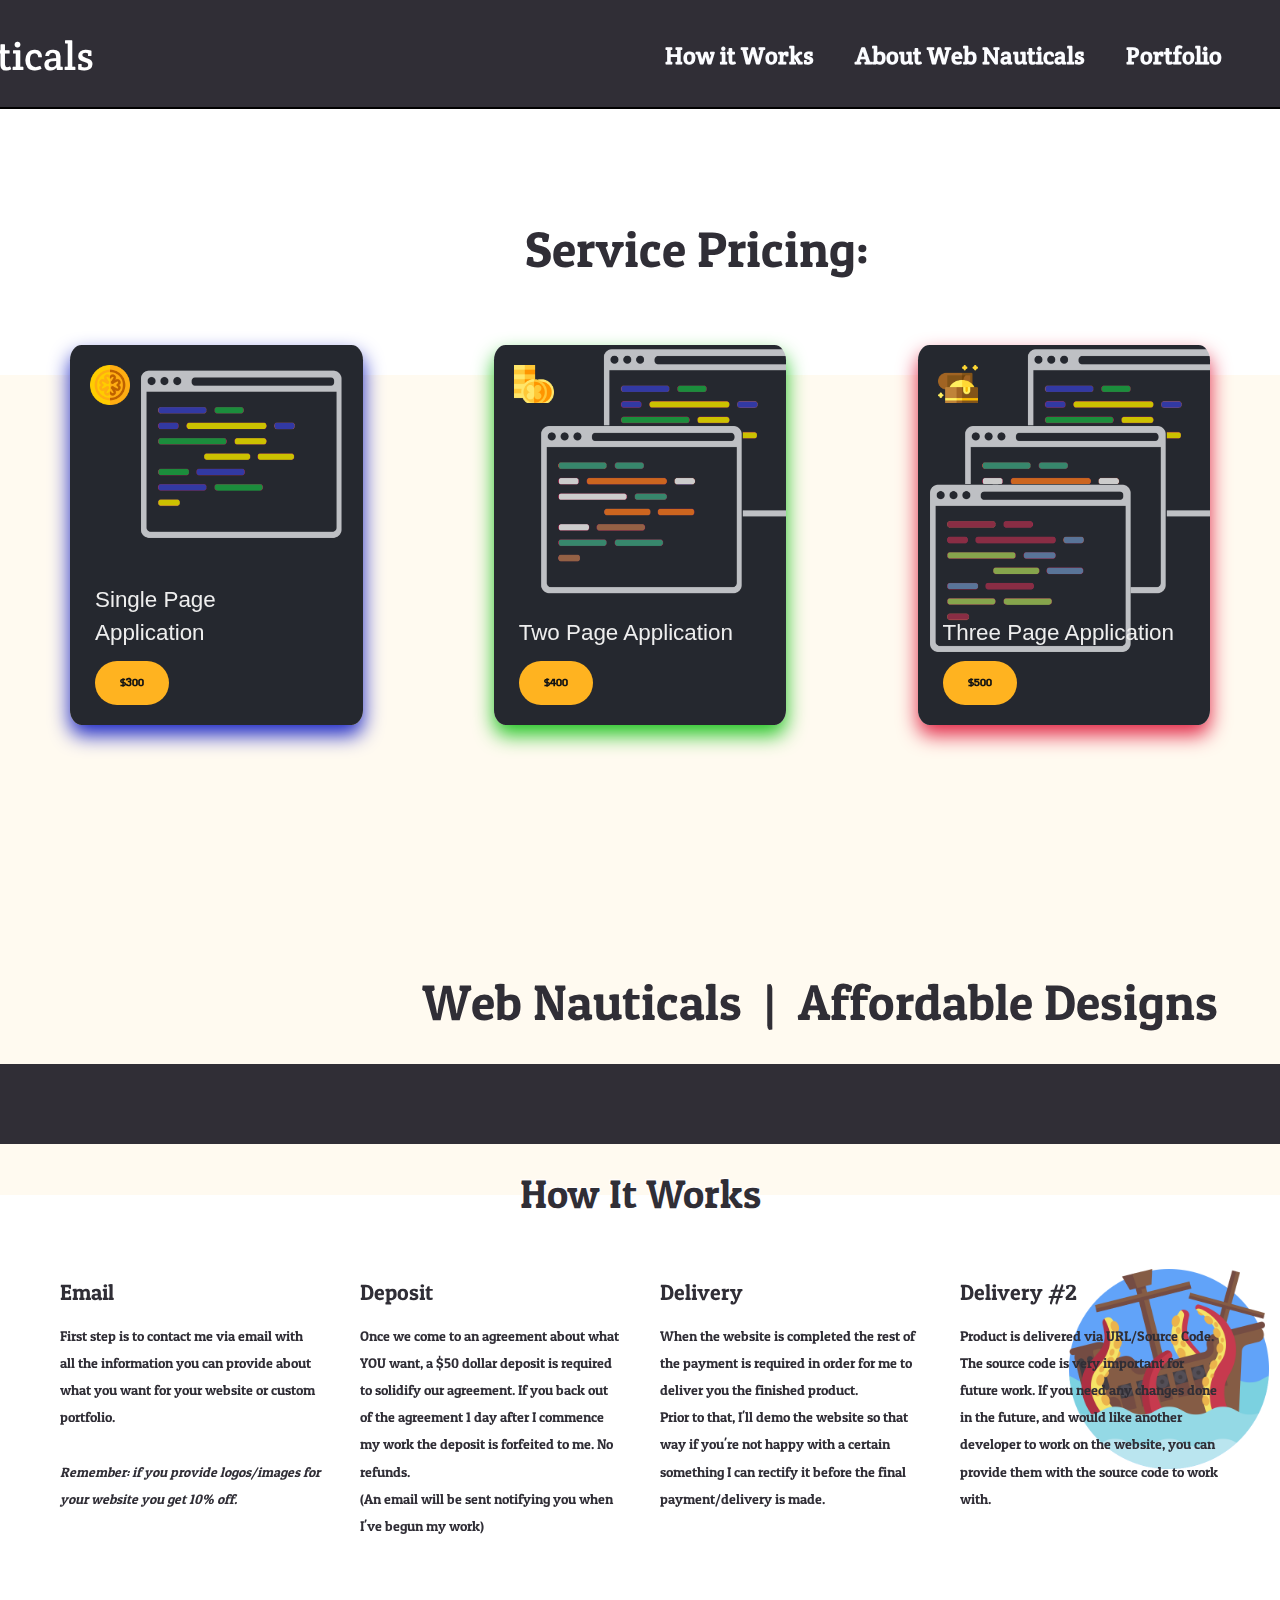
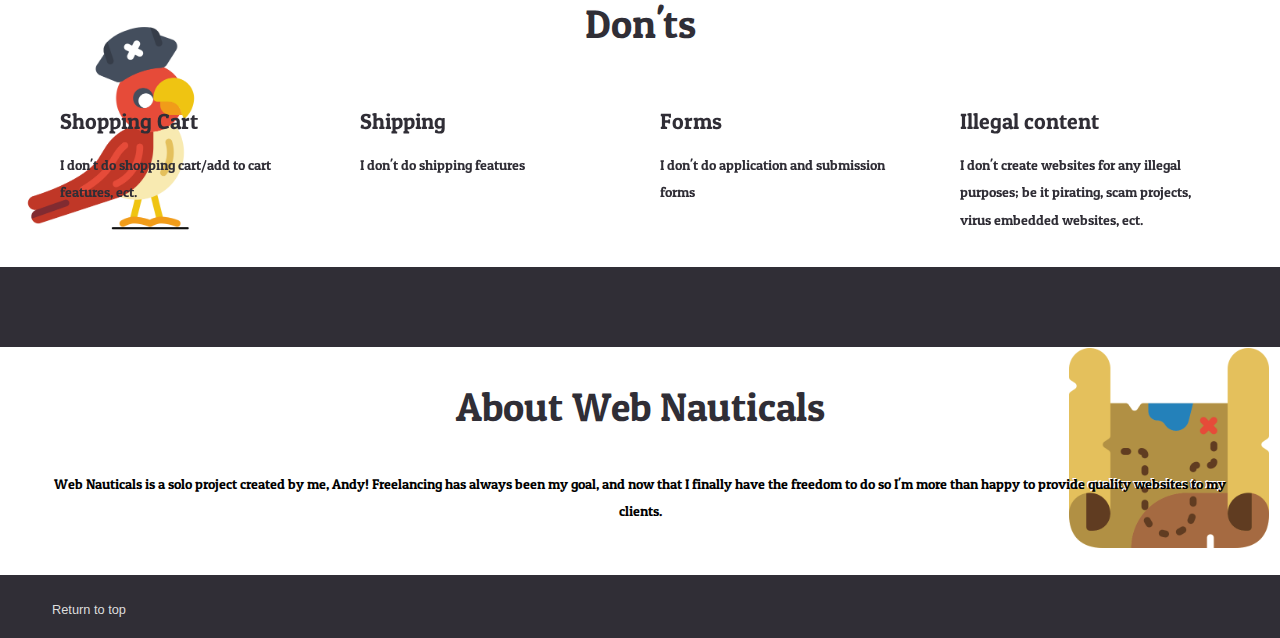
==== index.html @ 0aa52146 "fixed # again and renamed all css ids" ====
<!DOCTYPE html>
<html>
    <head>
        <title>Web Nauticals | Affordable Designs</title>
        <meta name="viewport" content="width=device-width, initial-scale=1.0">
        <link href="Styles.css" rel="Stylesheet" type="text/css">
        <link href="https://fonts.googleapis.com/css2?family=Bangers&display=swap" rel="stylesheet">
        <link rel="stylesheet" href="https://cdnjs.cloudflare.com/ajax/libs/animate.css/4.0.0/animate.min.css"/>
        <link href="https://fonts.googleapis.com/css2?family=Do+Hyeon&display=swap" rel="stylesheet">
        <link href="https://fonts.googleapis.com/css2?family=Dosis:wght@500&display=swap" rel="stylesheet">
        <link href="https://fonts.googleapis.com/css2?family=Crete+Round&display=swap" rel="stylesheet">
        <link href="https://fonts.googleapis.com/css2?family=Red+Rose&display=swap" rel="stylesheet">
        <link href="https://fonts.googleapis.com/css2?family=Patua+One&display=swap" rel="stylesheet">
        <link rel="icon" type="image/png" href="images/octopus.png">
        <link rel="stylesheet" type="text/css" href="animate.css">
        <script src="Bop.js"></script>
    </head>

    <body>
        <header>
            <div class="flex">
                <div class="logo">
                    <a class="navbar-brand"><img src="images/Logo.png" class="animate__animated animate__jello animate__repeat-3 slow"></a> 
                </div>
                <div class="name">Web Nauticals</div>
                <nav>
                    <div id="Home"></div>
                    <button id="nav-toggle" class="hamburger-menu">
                        <span class="strip"></span>
                        <span class="strip"></span>
                        <span class="strip"></span>
                    </button>
                    <ul id="nav-menu-container">
                        <li><a href="#howitworks" class="animated fadeIn slow">How it Works</a></li>
                        <li><a href="#about" class="animated fadeIn slow">About Web Nauticals</a></li>
                        <li><a href="https://jerry-seinfeld.github.io/MyPortfolio/" class="animated fadeIn slow">Portfolio</a></li>
                    </ul>
                </nav>
                
            </div>
        </header>

        <main>
            <div class="pricing">
            <h1>Service Pricing:</h1>
            </div>
            <div class="info" style = "position:relative; left:1550px; top:325px;">
            <h2>10% discount to any service<br>if images/backgrounds<br><span style="text-decoration: underline;">are provided</span></h2>
            </div>
            <section id="swirl-image">
                <div class="swirl-text">
                    <div id="Articles"></div>
                    <section id="game-types-boxes">
                        <div class="flex">
                            <div class="box new">
                                <div class="shade"></div>
                                <span class="badge new"> </span>
                                <div class="contents">
                                    <h4>Single Page Application</h4>
                                    <a href="contact.html">
                                    <button class="btn2">$300</button>
                                    </a> 
                                </div>
                            </div>
        
                            <div class="box new3">
                                <div class="shade"></div>
                                <span class="badge rpg"></span>
                                <div class="contents">
                                    <h4>Two Page Application</h4>
                                    <a href="contact.html">
                                        <button class="btn4">$400</button>
                                        </a> 
                                </div>
                            </div>
        
                            <div class="box new4">
                                <div class="shade"></div>
                                <span class="badge racing"></span>
                                <div class="contents">
                                    <h4>Three Page Application</h4>
                                    <a href="contact.html">
                                        <button class="btn5">$500</button>
                                        </a> 
                                </div>
                            </div>
                        </div>
                    </section>
                    
                </div>
            </section>
            <div class="bottom">
            <h1>Web Nauticals &nbsp;|&nbsp; Affordable Designs</h1>
            </div>

            <section id="latest-news">
                <div class="flex">
                    <div id="latest-news-container">
                        <div class="latest-news-item">
                        </div>
                    </div>
                </div>
            </section>

            
            

            <section id="howitworks">
                <h1>How It Works</h1>
                <div class="flex">
                    <div class="box">
                        <div class="box-lower-section">
                            <h4>Email</h4>
                            <p>First step is to contact me via email with all the information you can provide about what you want for your website or custom portfolio.<br><br><i>Remember: if you provide logos/images for your website you get 10% off.</i></p>
                        </div>
                    </div>

                    <div class="box">
                        <div class="box-lower-section">
                            <h4>Deposit</h4>
                            <p>Once we come to an agreement about what YOU want, a $50 dollar deposit is required to solidify our agreement. If you back out of the agreement 1 day after I commence my work the deposit is forfeited to me. No refunds.<br> (An email will be sent notifying you when I've begun my work)</p>
                        </div>
                    </div>

                    <div class="box">
                        <div class="box-lower-section">
                            <h4>Delivery</h4>
                            <p>When the website is completed the rest of the payment is required in order for me to deliver you the finished product.<br> Prior to that, I'll demo the website so that way if you're not happy with a certain something I can rectify it before the final payment/delivery is made.</p> 
                        </div>
                    </div>
                    <div class="box">
                        <div class="box-lower-section">
                            <h4>Delivery #2</h4>
                            <p>Product is delivered via URL/Source Code. The source code is very important for future work. If you need any changes done in the future, and would like another developer to work on the website, you can provide them with the source code to work with.</p>
                        </div>
                </div>
            </section>

            <section id="dont">
                <h1>Don'ts</h1>
                <div class="flex">
                    <div class="box">
                        <div class="box-lower-section">
                            <h4>Shopping Cart</h4>
                            <p>I don't do shopping cart/add to cart features, ect.</i></p>
                        </div>
                    </div>

                    <div class="box">
                        <div class="box-lower-section">
                            <h4>Shipping</h4>
                            <p>I don't do shipping features</p>
                        </div>
                    </div>

                    <div class="box">
                        <div class="box-lower-section">
                            <h4>Forms</h4>
                            <p>I don't do application and submission forms</p> 
                        </div>
                    </div>
                    <div class="box">
                        <div class="box-lower-section">
                            <h4>Illegal content</h4>
                            <p>I don't create websites for any illegal purposes; be it pirating, scam projects, virus embedded websites, ect.</p>
                        </div>
                </div>
            </section>

            <section id="grid">
                <div class="flex">
                    </div>
                     </section>
            
            <div id="recent-reviews"></div>
            <section id="about">
                <h1>About Web Nauticals</h1>
                <div class="flex">
                    <div class="box">
                        </a>
                        <div class="recent-reviews-image">
                        </div>
                    </div>

                    <div class="box">
                        <div>
                            <p>Web Nauticals is a solo project created by me, Andy! Freelancing has always been my goal, and now that I finally have the freedom to do so I'm more than happy to provide quality websites to my clients. </p>
                        </div>
                    </div>
                </div>
            </section>
        </main>

        <footer>
            
                <ul>
                    <li>
                        <a href="#Home">Return to top</a>
                    </li>


                </ul> 
            
        </footer>

        
        
    </body>
</html>
---- Styles.css ----
body {
    font-family: 'helvetica', 'sans-serif';
    margin: 0;
}

/* start: global style */
h1, h2, h3, h4, h5 {
    line-height: 1.5;
    font-weight: 300;
    margin: 0.5em 0;
}

h1 {
    font-size: 2.5em;
}

h2 {
    font-size: 2em;
}

h3 {
    font-size: 1.6em;
}

h4 {
    font-size: 1.4em;
}

h5 {
    font-size: 1.2em;
}

a {
    text-decoration: none;
}

p, label, strong {
    line-height: 2;
    font-size: 0.85em;
    font-weight: 300;
}

.info{
    font-size: 40%;
    font-family: 'Red Rose', cursive;
}

.flex {
    display: flex;
    max-width: 1200px;
    margin: 0 auto;
    padding: 0 15px;
    justify-content: space-between;
}


.badge {
    padding: 9px 20px;
    color: #eee;
    display: inline-block;
    text-transform: uppercase;
    font-weight: 600;
    text-align: center;
    font-size: 0.75em;
}

.badge.new {
background-image: url("gold.png");
background-size: 100%;
height: 22px;

}

.badge.strategy {
    background-color: #4EAE60;
}

.badge.racing {
background-image: url("treasure.png");
background-size: 100%;
height: 20px;
}

.badge.rpg,
.badge.adventure {
    background-image: url("gold2.png");
background-size: 100%;
height: 20px;
}


.shade {
    position: absolute;
    z-index: 1;
    width: 100%;
    height: 100%;
    top: 0;
    left: 0;
    background: rgba(0, 0, 0, 0.2);
    border-radius: 4%;
}


header {
    background-color: #302e36;
    padding: 20px 0;
    position: relative;
    border-bottom: 2px solid rgb(0, 0, 0);
    font-family: 'Crete Round', serif;
    font-size: 150%;
    
}
#nav-menu-container{
position:relative; top:10px; 
}

.hamburger-menu {
    background-color: transparent;
    border: 1px solid rgb(124, 14, 65);
    padding: 3px 5px;
    width: 30px;
    cursor: pointer;
    display: none;
    
}

.hamburger-menu .strip {
    display: block;
    height: 1px;
    background-color: rgb(124, 14, 65);
    margin: 4px 0;
}

nav ul {
    list-style-type: none;
    padding: 0;
    margin: 10px 0 0;
}

nav ul li {
    display: inline-block;
    font-size: 1em;
    margin: 0 18px;
}

nav ul li a {
    color: rgb(251, 252, 255);
    font-weight: 600;
   
}



#swirl-image {
    background-color:floralwhite;
    height: 820px;
}

.swirl-text {
    max-width: 1200px;
    margin: -30px auto 0;
    position: absolute;
    top: 40%;
    left: 0;
    right: 0;
    padding: 0 20px;
}

.swirl-text h1 {
    color: #eee;
    font-size: 3.5em;
    font-weight: 300;
    margin: 0.5em 0;
    text-shadow:
		-1px -1px 0 #000,
		1px -1px 0 #000,
		-1px 1px 0 #000,
		1px 1px 0 #000;
}

.swirl-text span {
    color: rgb(192, 31, 66);
}

.swirl-text h2 {
    color: #eee;
    font-size: large;
    font-weight: 300;
    max-width: 500px;
    line-height: 2;
    margin-bottom: 2.5em;
    white-space: nowrap;
    text-shadow:
		-1px -1px 0 #000,
		1px -1px 0 #000,
		-1px 1px 0 #000,
		1px 1px 0 #000;
}

.swirl-text button {
    background-color: #FFB320;
    color: #131313;
    border-radius: 25px;
    padding: 15px 25px;
    font-size: 0.85em;
    font-weight: 600;
    border: none;
    cursor: pointer;
}


#latest-news .flex {
    justify-content: flex-start;
    max-width: 100%;
    padding: 0;
}

#latest-news-container {
    background-color: #302e36;
    padding: 20px 0;
    position: relative;
    flex-basis: 100%;
    padding: 40px;
}

#game-types-boxes {
    margin-bottom: 75px;
}

#game-types-boxes .box {
    flex-basis: 25%;
    position: relative;
    height: 380px;
}

.btn2 {
    font-family: 'Do Hyeon', sans-serif;
}


.btn4 {
    
    font-family: 'Do Hyeon', sans-serif;
}

.btn5 {
    
    font-family: 'Do Hyeon', sans-serif;
}

.pricing{
    margin-top: 8%;
    margin-left: 41%;
    font-family: 'Patua One', cursive;
    font-size: 20px ;
    color: #302e36;
}

.bottom{
    margin-top: -20%;
    margin-left: 33%;
    font-family: 'Patua One', cursive;
    font-size: 20px ;
    color:  #302e36;
}

#game-types-boxes .box.new {
    background: url("page.png");
    background-size: cover;
    border-radius: 4%;
    box-shadow: 0 10px 20px rgb(28, 39, 197);
    float: left;
    margin: 15px;
    -webkit-transition: margin 0.5s ease-out;
    -moz-transition: margin 0.5s ease-out;
    -o-transition: margin 0.5s ease-out;
}

#game-types-boxes .box.new:hover{
    margin-top: 2px;
}

#game-types-boxes .box.new3 {
    background: url('page2.png') top center no-repeat;
    background-size: cover;
    border-radius: 4%;
    box-shadow: 0 10px 20px rgb(35, 197, 35);
    float: left;
    margin: 15px;
    -webkit-transition: margin 0.5s ease-out;
    -moz-transition: margin 0.5s ease-out;
    -o-transition: margin 0.5s ease-out;
}

#game-types-boxes .box.new3:hover{
    margin-top: 2px;
}

#game-types-boxes .box.new4 {
    background: url('page3.png') top center no-repeat;
    background-size: cover;
    border-radius: 4%;
    box-shadow: 0 10px 20px rgb(226, 40, 71);
    float: left;
    margin: 15px;
    -webkit-transition: margin 0.5s ease-out;
    -moz-transition: margin 0.5s ease-out;
    -o-transition: margin 0.5s ease-out;
}

#game-types-boxes .box.new4:hover{
    margin-top: 2px;
}

#game-types-boxes .box .badge {
    position: relative;
    z-index: 2;
    top: 20px;
    left: 20px;
}

#game-types-boxes .box .contents {
    position: absolute;
    z-index: 2;
    bottom: 20px;
    left: 0;
    color: #eee;
    padding: 0 35px 0 25px;
}

#game-types-boxes .box .contents a {
    font-size: 0.8em;
    font-weight: 300;
    color: #999;
}
/* end: game types styles */

/* start: recent games styles */




#howitworks {
    font-family: 'Patua One', cursive;
    color:#302e36;
    background: url('kraken.png') bottom no-repeat; 
    background-size: 200px;
    background-position: 99%; 
}

#howitworks h1 {
    text-align: center;
    text-shadow:
		-1px -1px 0 rgb(255, 255, 255),
		1px -1px 0 rgb(255, 251, 251),
		-1px 1px 0 rgb(255, 255, 255),
		1px 1px 0 rgb(255, 255, 255);
}

#howitworks .box {
    position: relative;
    flex-basis: 31%;
}

#howitworks .box .badge {
    position: absolute;
    top: 20px;
    left: 20px;
    z-index: 2;
    
}

#howitworks .box img {
    width: 100%;
}

#howitworks .box .box-lower-section {
    padding: 20px;
    
}

#dont {
    font-family: 'Patua One', cursive;
    color:#302e36;
    background: url('bird.png') no-repeat; 
    background-size: 200px;
    background-position: 1%; 
    
}

#dont h1 {
    text-align: center;
    text-shadow:
		-1px -1px 0 rgb(255, 255, 255),
		1px -1px 0 rgb(255, 251, 251),
		-1px 1px 0 rgb(255, 255, 255),
		1px 1px 0 rgb(255, 255, 255);
}

#dont .box {
    position: relative;
    flex-basis: 31%;
}

#dont .box .badge {
    position: absolute;
    top: 20px;
    left: 20px;
    z-index: 2;
    
}

#dont .box img {
    width: 100%;
}

#dont .box .box-lower-section {
    padding: 20px;
    
}



/* #howitworks .box .box-lower-section p {
    color: rgb(0, 0, 0);
}

#howitworks .box .box-lower-section a {
    color: #999;
    font-size: 0.8em;
} */



#grid {
    background-color: #302e36;
    padding: 20px 0;
    position: relative;
    flex-basis: 100%;
    padding: 40px;
}

#grid .flex {
    position: relative;
}


#about {
    background: url('map.png') bottom left no-repeat; 
    background-size: 200px; 
    font-family: 'Patua One', cursive;
    color: #302e36;
    text-align: center;
    margin-bottom: 1.65em;
    padding: 10px;
 background-position: 99%;  
    
    
}

/* #about h1 {
    text-align: center;
    margin-bottom: 1.65em;
    margin-top: -190px;
} */

#about .box {
   
    text-align: center;
}

#about .box .rating-badge {
    border-radius: 28px;
    padding: 13px;
    font-size: 1.1em;
    color: #eee;
    font-weight: 600;
    background-color: #FFB320;
    cursor: pointer;
    position: absolute;
    top: -30px;
    left: 30px;
}

#about .box .rating-badge.purple {
    background-color: #694EAE;
    cursor: pointer;
}

#about .box .rating-badge.green {
    background-color: #4EAE60;
    cursor: pointer;
}

#about .box .rating-badge.violet {
    background-color: #FF20AE;
    cursor: pointer;
}

#about .box .about-image {
    margin-bottom: 0.75em;
    overflow: hidden;
}

#about .box .about-image img {
    width: 100%;
}

#about h4 {
    color: rgb(0, 0, 0);
    text-shadow:
		-1px -1px 0 rgb(255, 255, 255),
		-1px -1px 0 rgb(255, 255, 255),
		-1px -1px 0 rgb(255, 255, 255),
		-1px -1px 0 rgb(255, 255, 255);
}

#about .box p {
    color: rgb(0, 0, 0);
    text-shadow:
		-1px -1px 0 rgb(255, 255, 255),
		-1px -1px 0 rgb(255, 255, 255),
		-1px -1px 0 rgb(255, 255, 255),
		-1px -1px 0 rgb(255, 255, 255);
}





footer {
    background-color: #302e36;
    padding: 25px 0 20px;
}


footer ul {
    list-style-type: none;
    margin: 0;
}

footer ul li {
    display: inline-block;
    margin: 0 12px;
}

footer ul li a {
    color: #ddd;
    font-size: 0.8em;
}



@media (max-width: 1200px) {
    .flex {
        max-width: 1000px;
    }

    .latest-news-item {
        font-size: 0.8em;
    }

    #tournaments .box .tournaments-content {
        margin-left: 15px;
    }

    #tournaments .box .tournaments-content h3 {
        font-size: 1.4em;
        margin-bottom: 0.2em;
    }
}

@media (max-width: 991px) {
    .flex {
        max-width: 720px;
    }

    nav ul li {
        margin: 0 12px;
        font-size: 0.85em;
    }

    #latest-news .flex h5 {
        width: 15%;
    }

    #game-types-boxes .flex {
        flex-wrap: wrap;
    }

    #game-types-boxes .box {
        flex-basis: 50%;
    }

    #tournaments .box {
        flex-basis: 42%;
    }

    #tournaments .box .tournaments-image {
        float: none;
        width: 100%;
        margin-bottom: 10px;
        height: 250px;
        overflow: hidden;
    }

    #tournaments .box .tournaments-content {
        margin-left: 0;
        width: 100%;
    }
    
    #about {
        background: none;
    }

    #about .flex {
        flex-wrap: wrap;
    }

    #about .box {
        flex-basis: 48%;
        margin-bottom: 45px;
    }

    #posts-comments .flex {
        flex-wrap: wrap;
    }

    #posts-comments .game-warrior {
        flex-basis: 100%;
        margin-bottom: 40px;
    }

    #posts-comments .posts-comments-box {
        flex-basis: 43%;
    }

    #posts-comments .game-warrior img.footer-graphic {
        display: none;
    }

    footer .flex {
        flex-wrap: wrap-reverse;
    }

    footer small {
        flex-basis: 100%;
        font-size: 0.75em;
        text-align: center;
        margin-top: 20px;
        line-height: 1.5;
    }

    footer ul {
        flex-basis: 100%;
        text-align: center;
        padding: 0;
    }
} /* end 991px */

@media (max-width: 767px) {
    h4 {
        font-size: 1.2em;
    }

    .flex {
        max-width: 540px;
    }

    nav ul {
        display: none;
        position: absolute;
        top: 101%;
        width: 100%;
        background-color: #131313;
        left: 0;
        padding: 0;
        margin: 0;
        z-index: 1;
    }

    nav ul li {
        display: block;
        padding: 15px 0 15px 20px;
        border-bottom: 1px solid #FFB320; 
        margin: 0;
    }

    nav ul li a {
        font-size: 1em;
    }

    .hamburger-menu {
        display: block;
        margin-top: 2px;
    }


    #latest-news .flex h5 {
        display: none;
    }

    #latest-news-container {
        flex-basis: 100%;
    }


    #about .box {
        flex-basis: 100%;
    }

    #about .box .about-image {
        height: 400px;
    }

    footer ul li {
        margin: 0 10px;
    }

    footer ul li a {
        font-size: 0.75em;
    }
} 

.name{
    color: white;
    font-size: 40px;
    position:relative; top:10px; left: -380px;
} 

img{
    width: 60px;
	height: 60px;
	position: -webkit-sticky; /* Safari */
 	position: sticky;
    top: 0;
    margin-left: -320px;
    
	
}
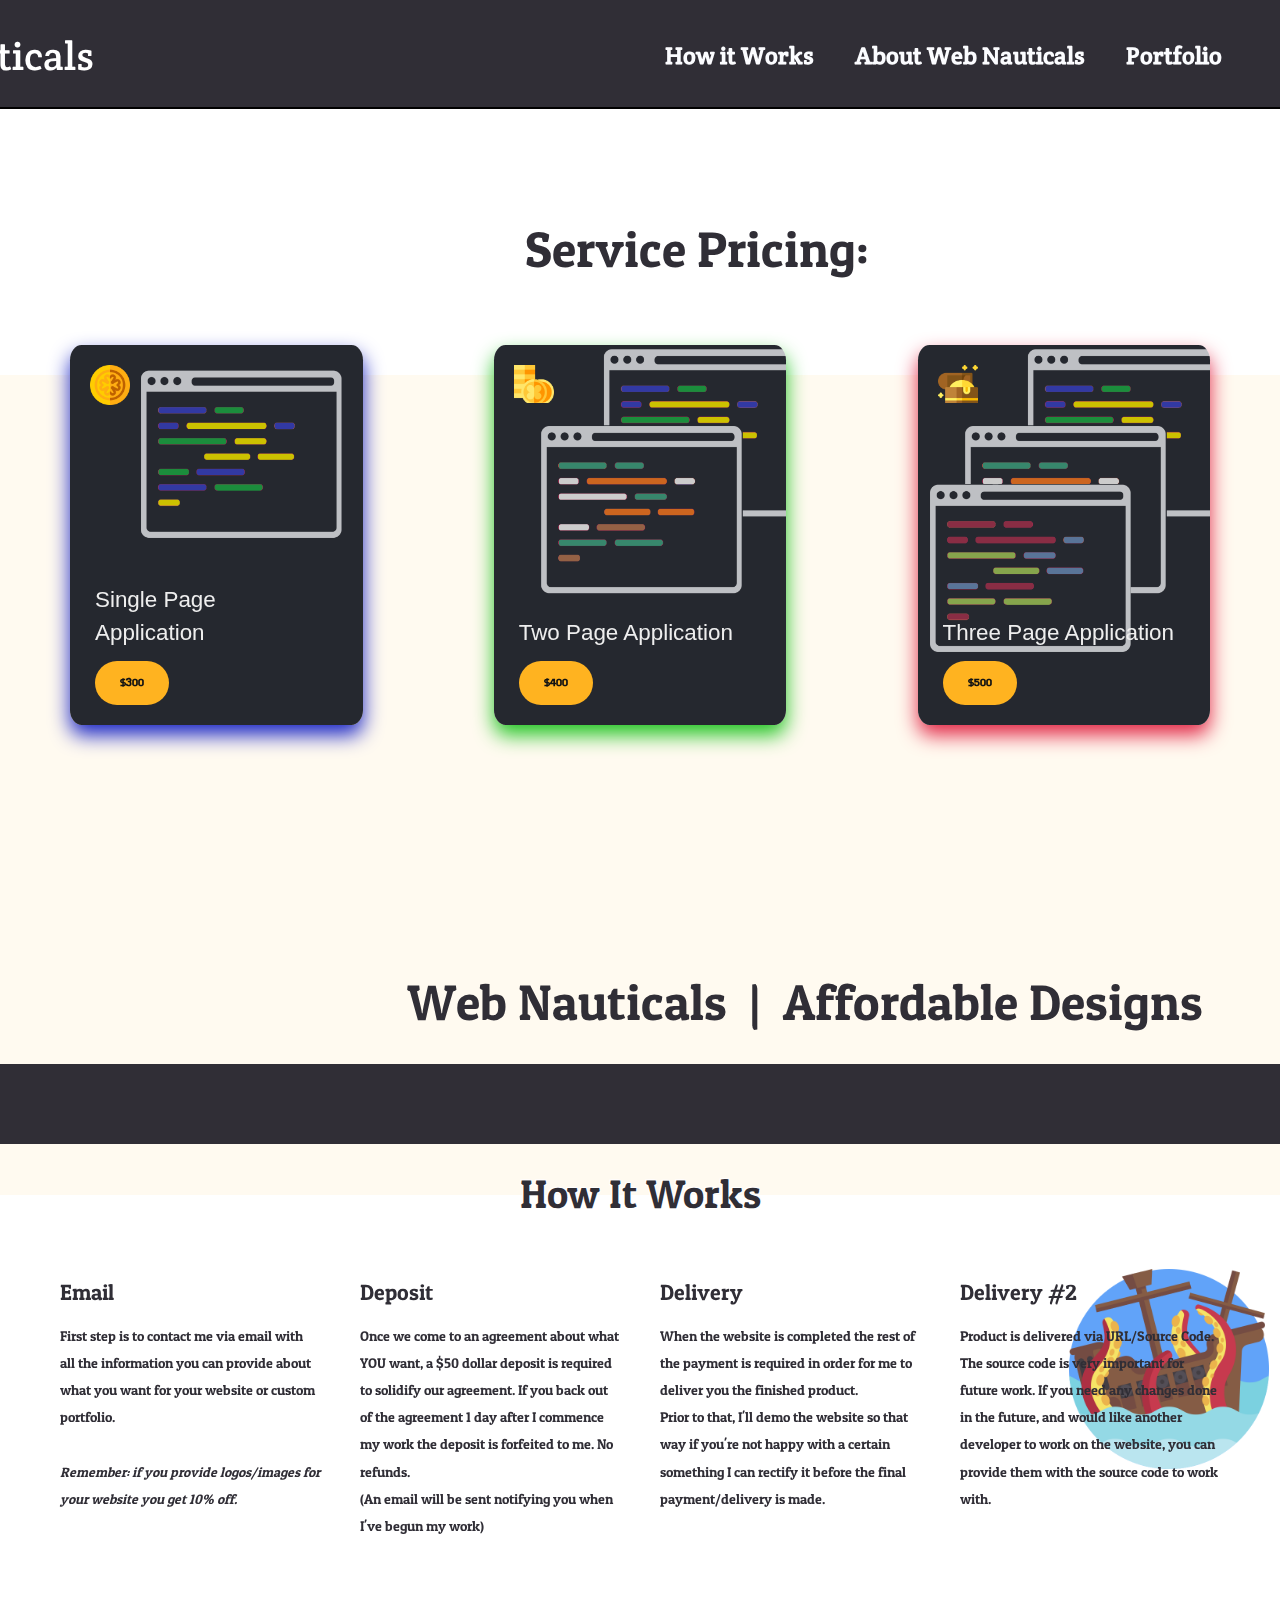
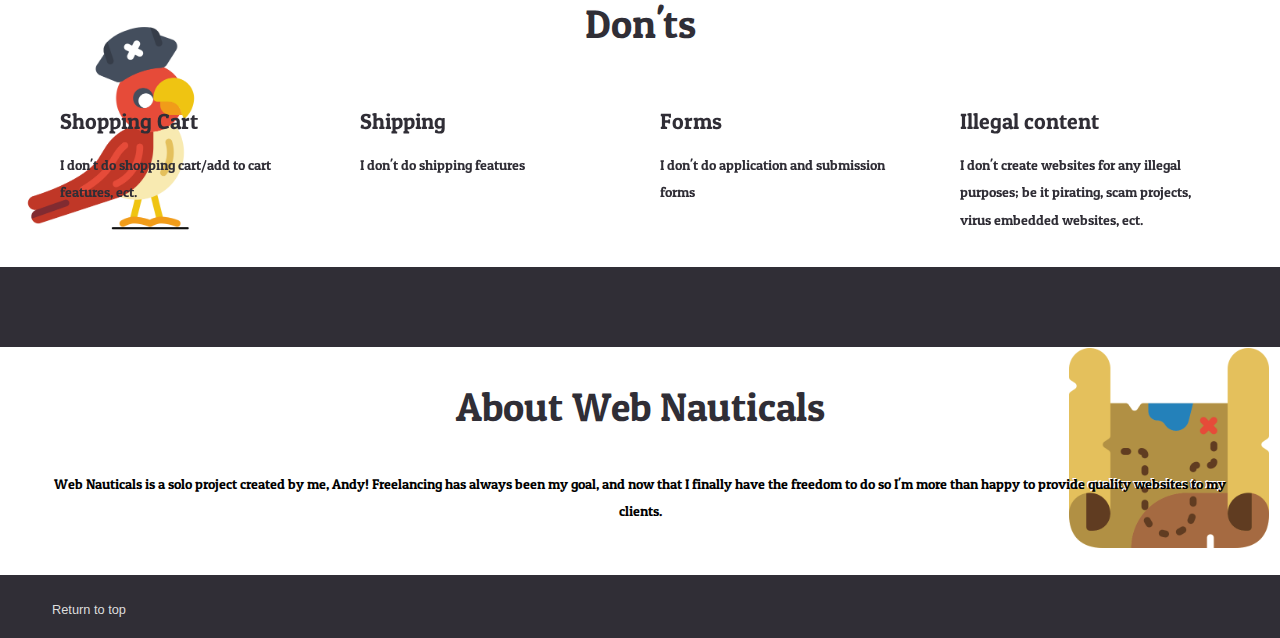
==== commit 4c60e47e: "fixed allignement with h1" ====
--- a/index.html
+++ b/index.html
@@ -178,7 +178,7 @@
                 <div class="flex">
                     <div class="box">
                         </a>
-                        <div class="recent-reviews-image">
+                        <div class="about-image">
                         </div>
                     </div>
 
--- a/Styles.css
+++ b/Styles.css
@@ -110,6 +110,11 @@
     font-size: 150%;
     
 }
+
+.bottom{
+    position: relative; right: 15px;
+}
+
 #nav-menu-container{
 position:relative; top:10px; 
 }
@@ -335,7 +340,7 @@
 }
 /* end: game types styles */
 
-/* start: recent games styles */
+/* start: abouttyles */
 
 
 
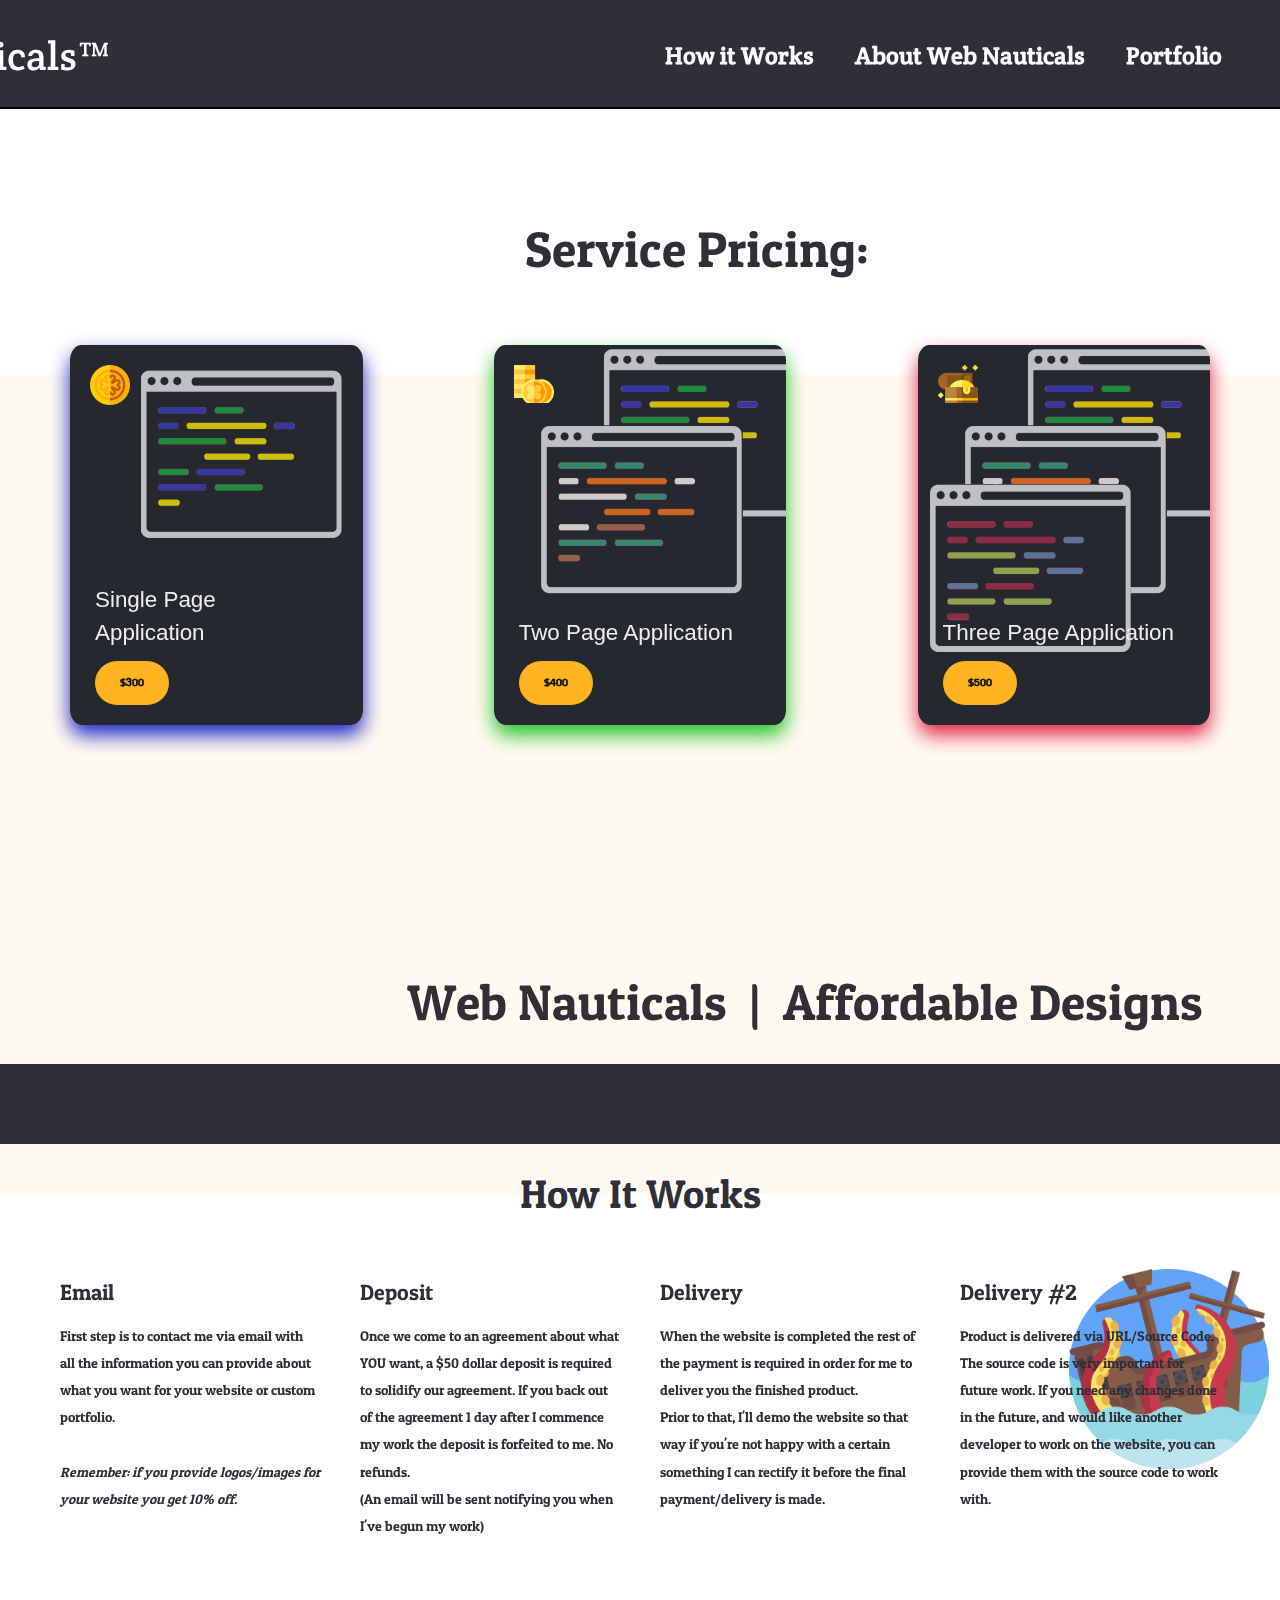
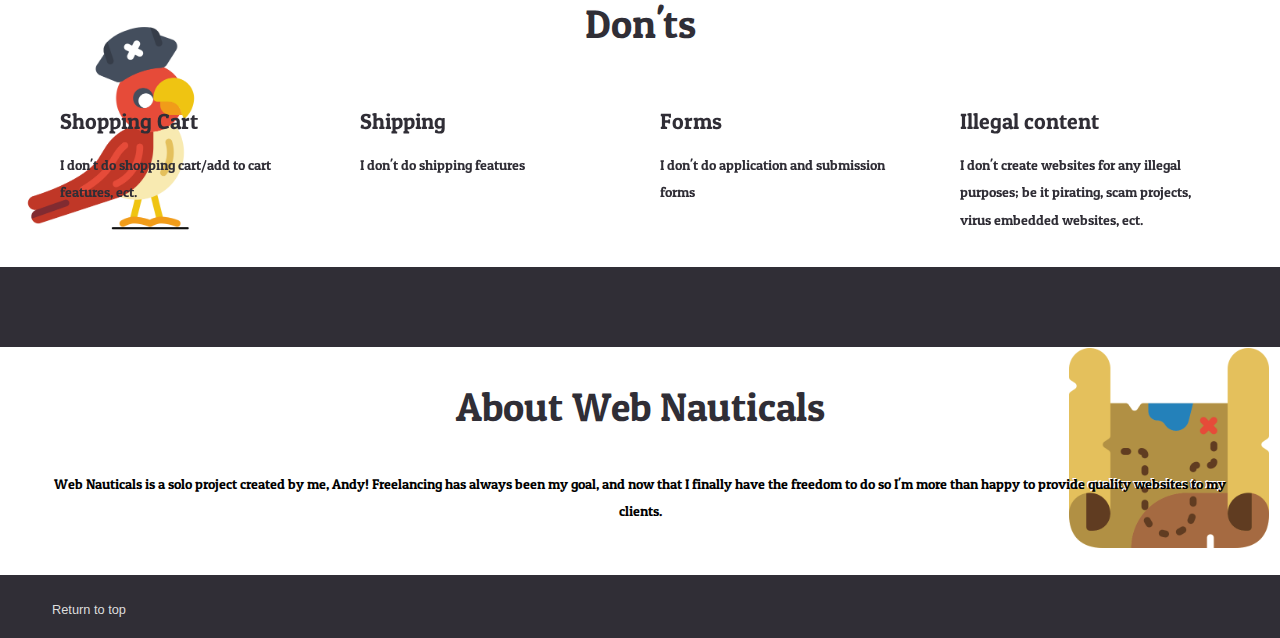
==== commit 60a4a102: "Edited the title" ====
--- a/index.html
+++ b/index.html
@@ -22,7 +22,7 @@
                 <div class="logo">
                     <a class="navbar-brand"><img src="images/Logo.png" class="animate__animated animate__jello animate__repeat-3 slow"></a> 
                 </div>
-                <div class="name">Web Nauticals</div>
+                <div class="name">Web Nauticals™</div>
                 <nav>
                     <div id="Home"></div>
                     <button id="nav-toggle" class="hamburger-menu">
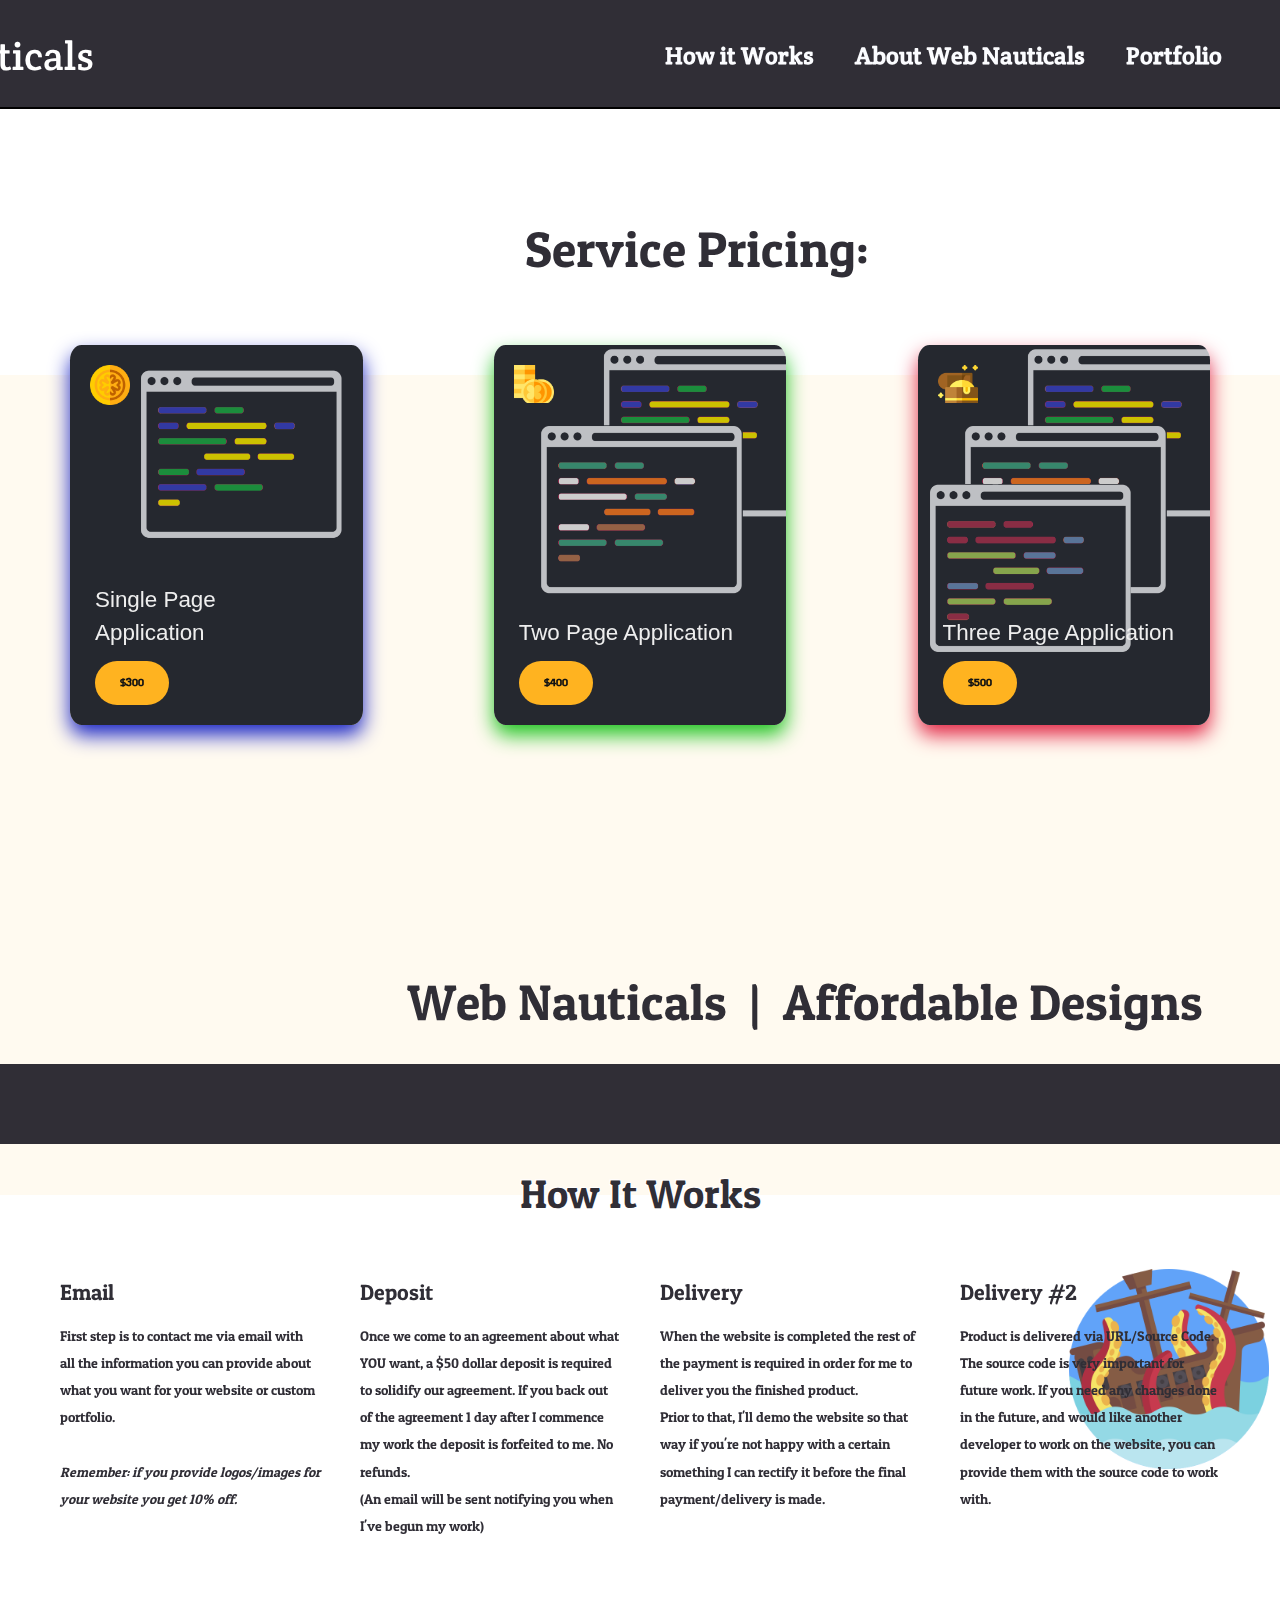
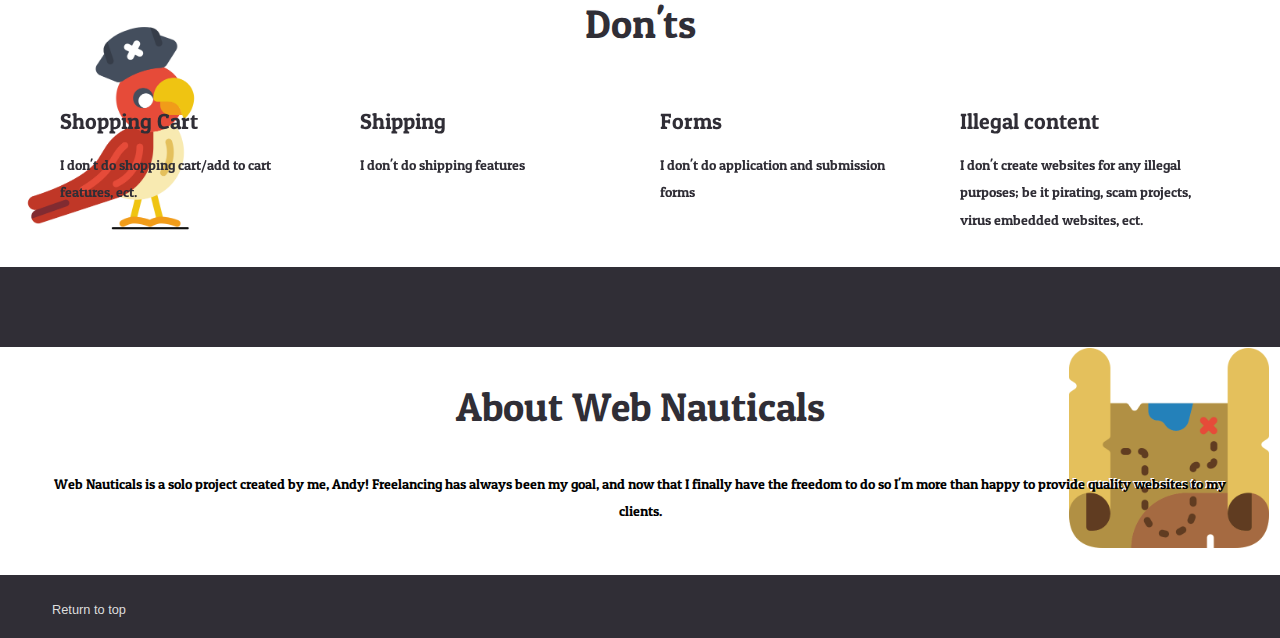
==== commit ac7f0d7e: "fix" ====
--- a/index.html
+++ b/index.html
@@ -22,7 +22,7 @@
                 <div class="logo">
                     <a class="navbar-brand"><img src="images/Logo.png" class="animate__animated animate__jello animate__repeat-3 slow"></a> 
                 </div>
-                <div class="name">Web Nauticals™</div>
+                <div class="name">Web Nauticals</div>
                 <nav>
                     <div id="Home"></div>
                     <button id="nav-toggle" class="hamburger-menu">
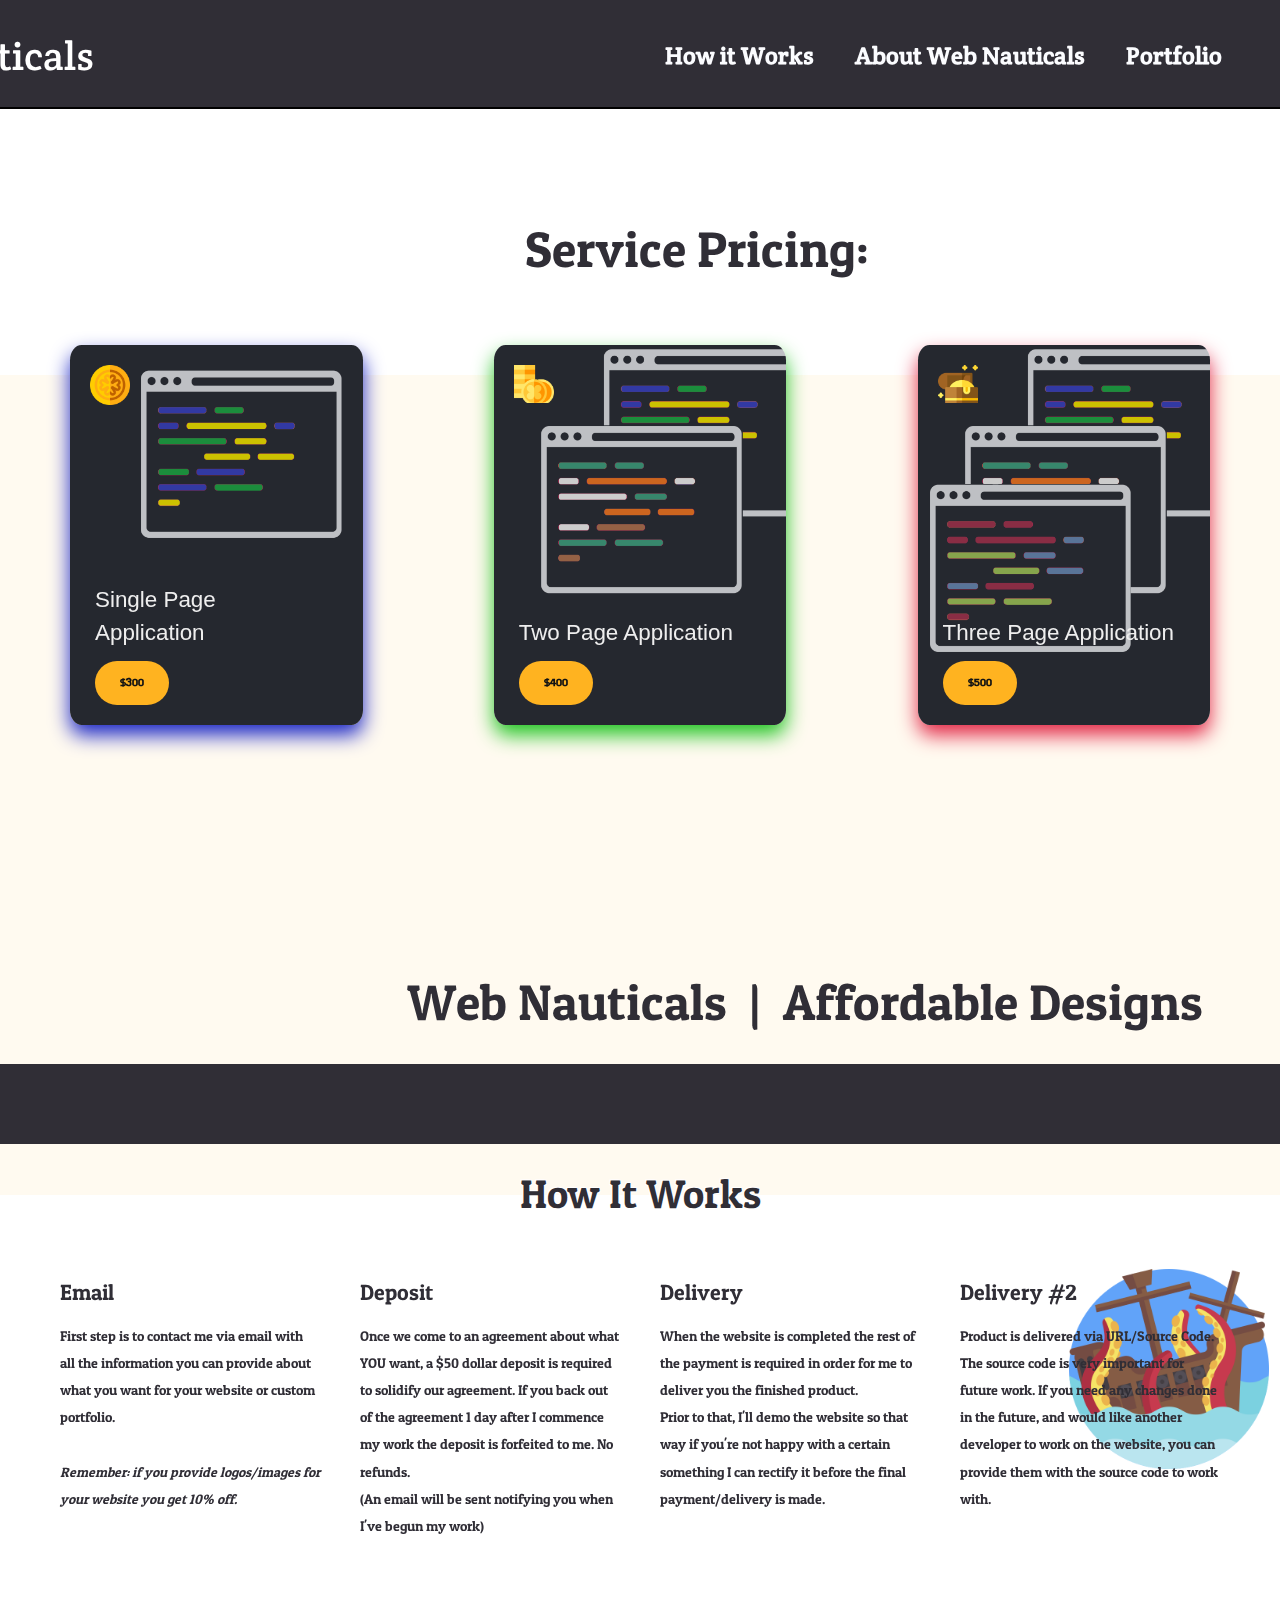
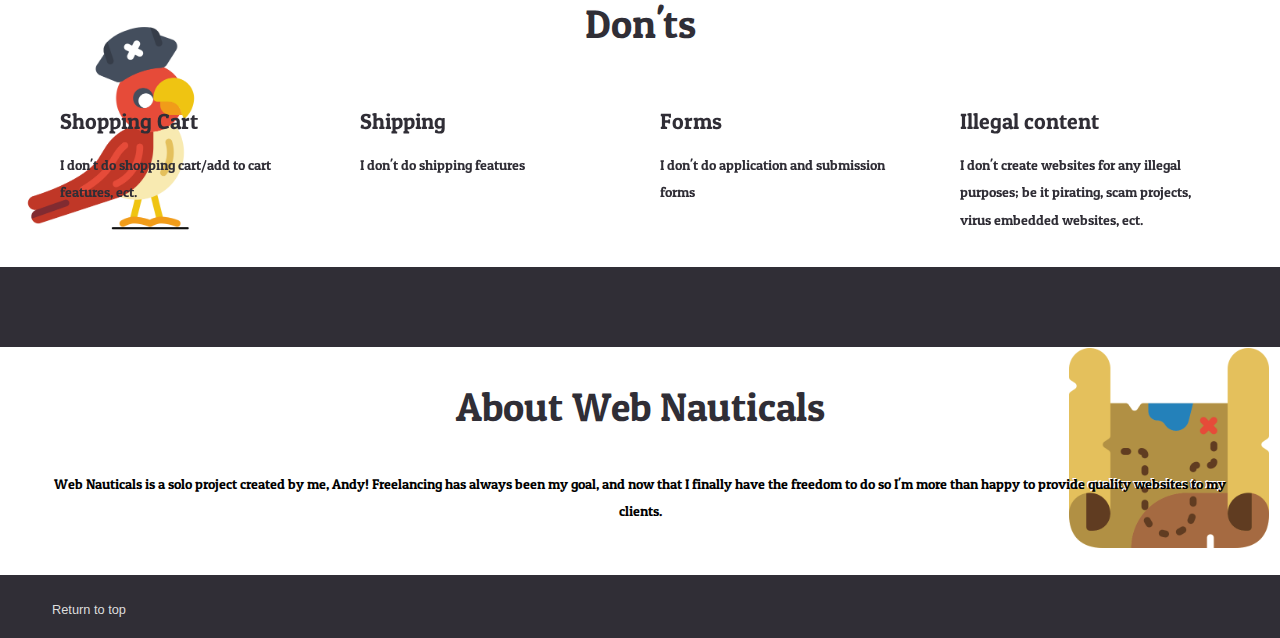
==== commit 6f66e492: "added contact method" ====
--- a/index.html
+++ b/index.html
@@ -86,7 +86,14 @@
                             </div>
                         </div>
                     </section>
-                    
+    
+
+                    <div class="logos">
+                        <img src="operator.png" class="animated heartBeat"></a>
+                    </div>
+                    <div class="contact">
+                        <font size="3" color="#302e36">Contact Me:<br>webnautical@protonmail.com</font>
+
                 </div>
             </section>
             <div class="bottom">
--- a/Styles.css
+++ b/Styles.css
@@ -39,6 +39,18 @@
     font-size: 0.85em;
     font-weight: 300;
 }
+
+.contact{
+    position: relative; right: 350px; top:20px;
+    font-family: 'Patua One', cursive;
+    font-size: 30%;
+    
+}
+
+.logos{
+    position: relative; right: 35px; top:20px; 
+}
+
 
 .info{
     font-size: 40%;
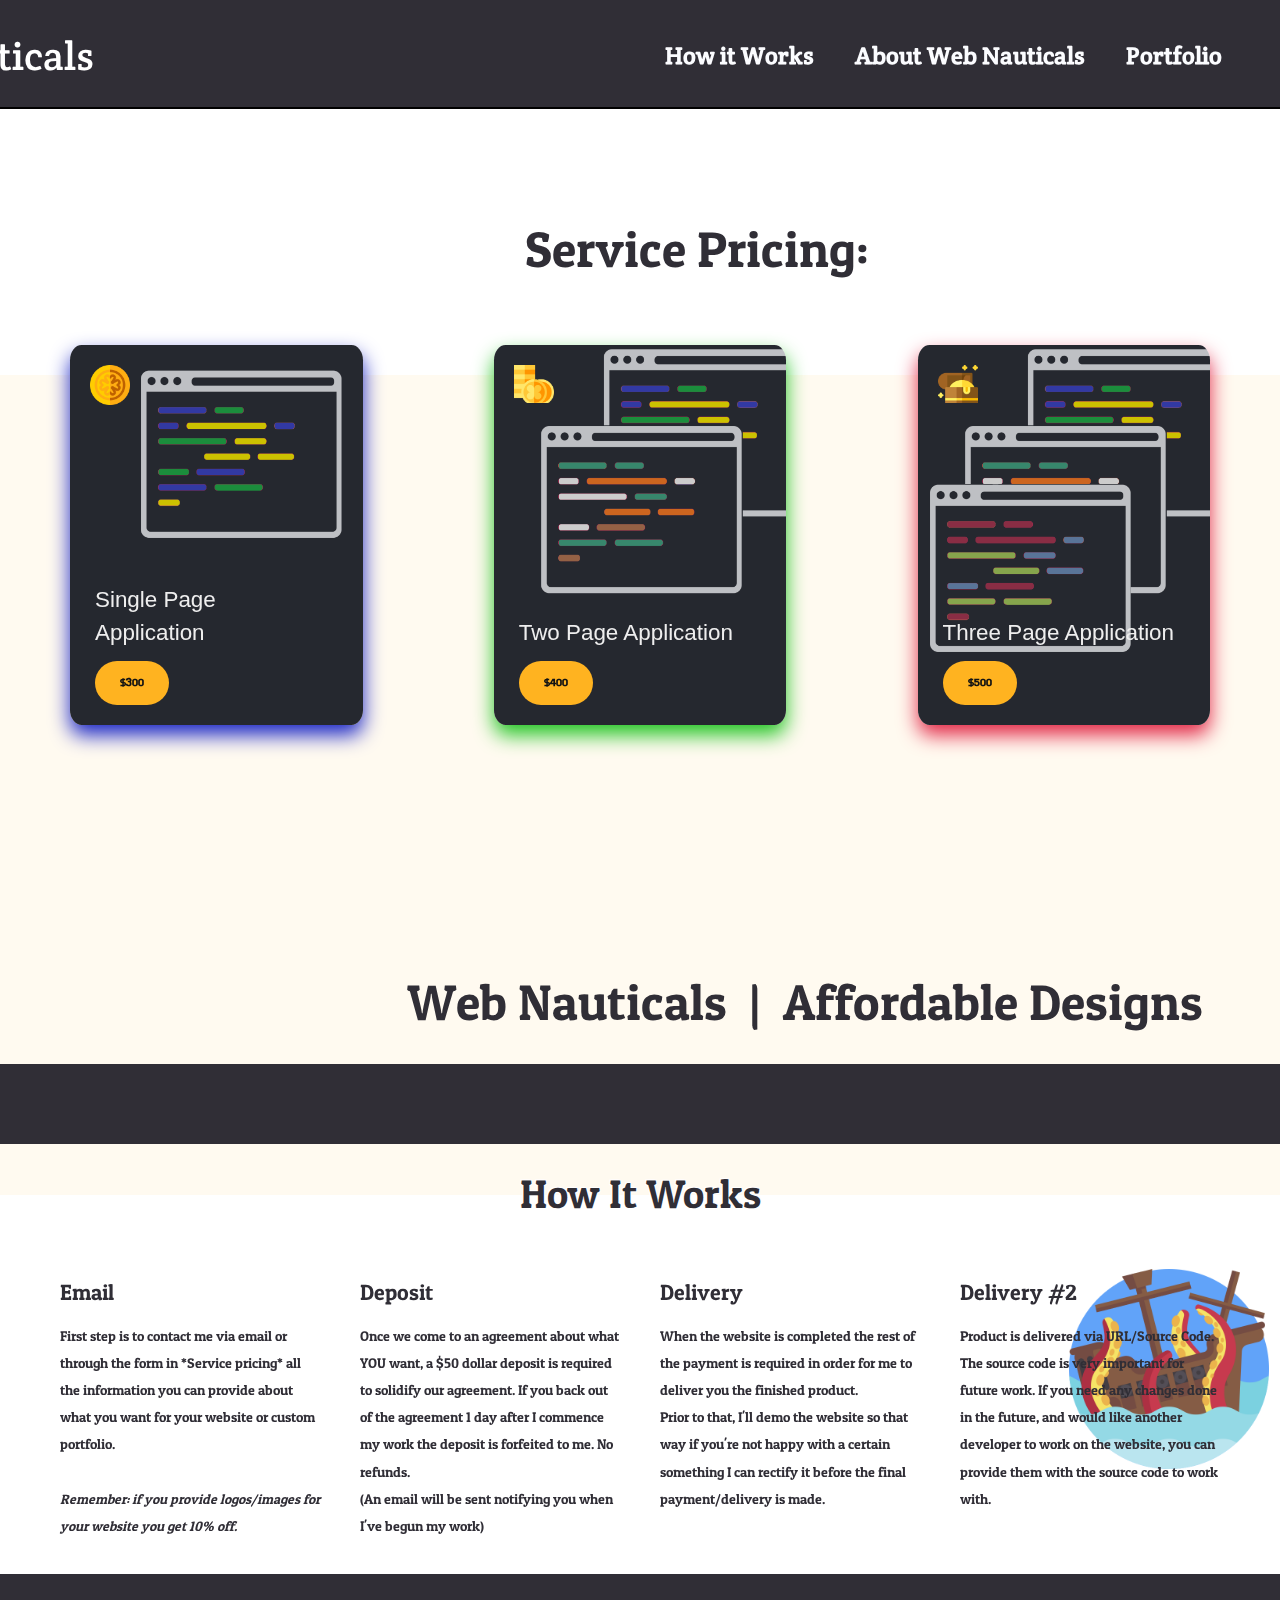
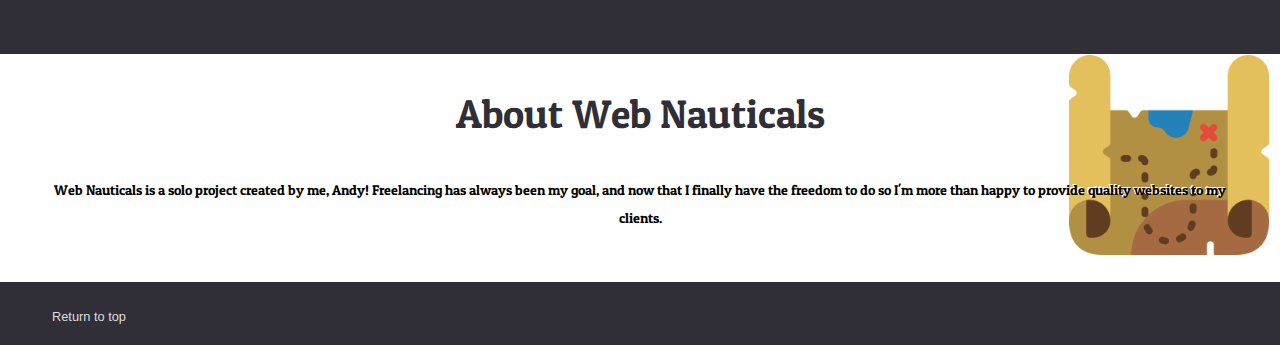
==== commit 440fdfe1: "QOL changes as well as a form submission" ====
--- a/index.html
+++ b/index.html
@@ -118,7 +118,7 @@
                     <div class="box">
                         <div class="box-lower-section">
                             <h4>Email</h4>
-                            <p>First step is to contact me via email with all the information you can provide about what you want for your website or custom portfolio.<br><br><i>Remember: if you provide logos/images for your website you get 10% off.</i></p>
+                            <p>First step is to contact me via email or through the form in *Service pricing* all the information you can provide about what you want for your website or custom portfolio.<br><br><i>Remember: if you provide logos/images for your website you get 10% off.</i></p>
                         </div>
                     </div>
 
@@ -143,7 +143,7 @@
                 </div>
             </section>
 
-            <section id="dont">
+            <!-- <section id="dont">
                 <h1>Don'ts</h1>
                 <div class="flex">
                     <div class="box">
@@ -172,7 +172,7 @@
                             <p>I don't create websites for any illegal purposes; be it pirating, scam projects, virus embedded websites, ect.</p>
                         </div>
                 </div>
-            </section>
+            </section> -->
 
             <section id="grid">
                 <div class="flex">
--- a/Styles.css
+++ b/Styles.css
@@ -41,14 +41,14 @@
 }
 
 .contact{
-    position: relative; right: 350px; top:20px;
+    position: relative; right: 350px; top:50px;
     font-family: 'Patua One', cursive;
     font-size: 30%;
     
 }
 
 .logos{
-    position: relative; right: 35px; top:20px; 
+    position: relative; right: 35px; top:50px; 
 }
 
 
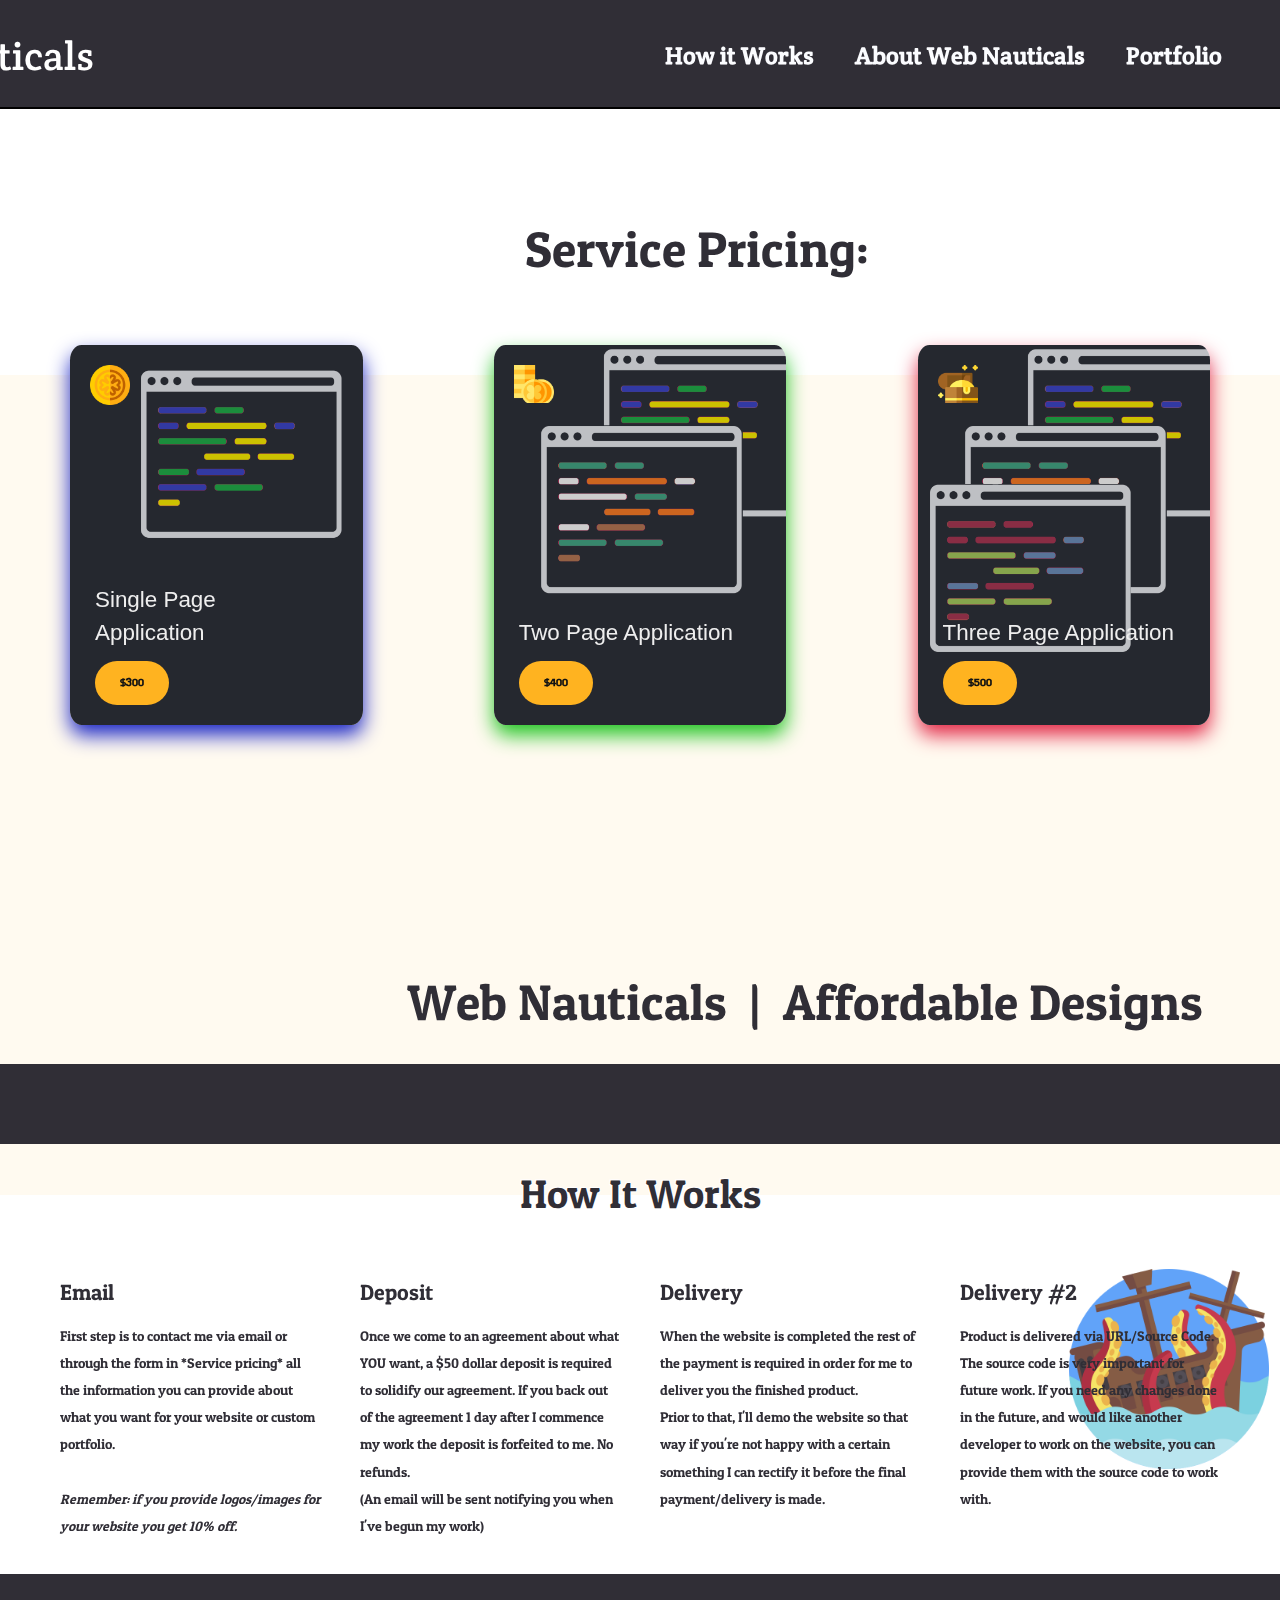
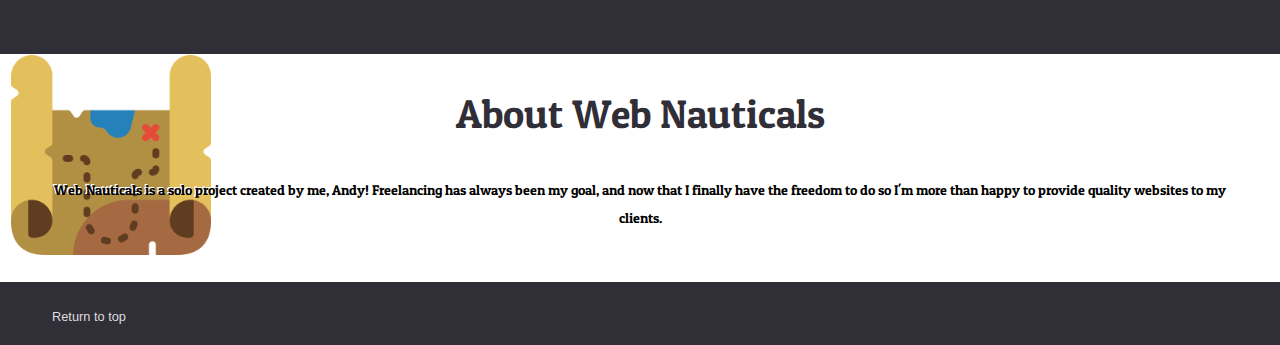
==== commit 21af7434: "edited survey" ====
--- a/index.html
+++ b/index.html
@@ -20,23 +20,22 @@
         <header>
             <div class="flex">
                 <div class="logo">
-                    <a class="navbar-brand"><img src="images/Logo.png" class="animate__animated animate__jello animate__repeat-3 slow"></a> 
-                </div>
+                <a class="navbar-brand"><img src="images/Logo.png" class="animate__animated animate__jello animate__repeat-3 slow"></a> </div>
+                
                 <div class="name">Web Nauticals</div>
                 <nav>
-                    <div id="Home"></div>
-                    <button id="nav-toggle" class="hamburger-menu">
-                        <span class="strip"></span>
-                        <span class="strip"></span>
-                        <span class="strip"></span>
-                    </button>
+                <div id="Home"></div>
+                <button id="nav-toggle" class="hamburger-menu">
+                <span class="strip"></span>
+                <span class="strip"></span>
+                <span class="strip"></span>
+                </button>
                     <ul id="nav-menu-container">
                         <li><a href="#howitworks" class="animated fadeIn slow">How it Works</a></li>
                         <li><a href="#about" class="animated fadeIn slow">About Web Nauticals</a></li>
                         <li><a href="https://jerry-seinfeld.github.io/MyPortfolio/" class="animated fadeIn slow">Portfolio</a></li>
                     </ul>
                 </nav>
-                
             </div>
         </header>
 
--- a/Styles.css
+++ b/Styles.css
@@ -470,7 +470,7 @@
     text-align: center;
     margin-bottom: 1.65em;
     padding: 10px;
- background-position: 99%;  
+ background-position: 1%;  
     
     
 }
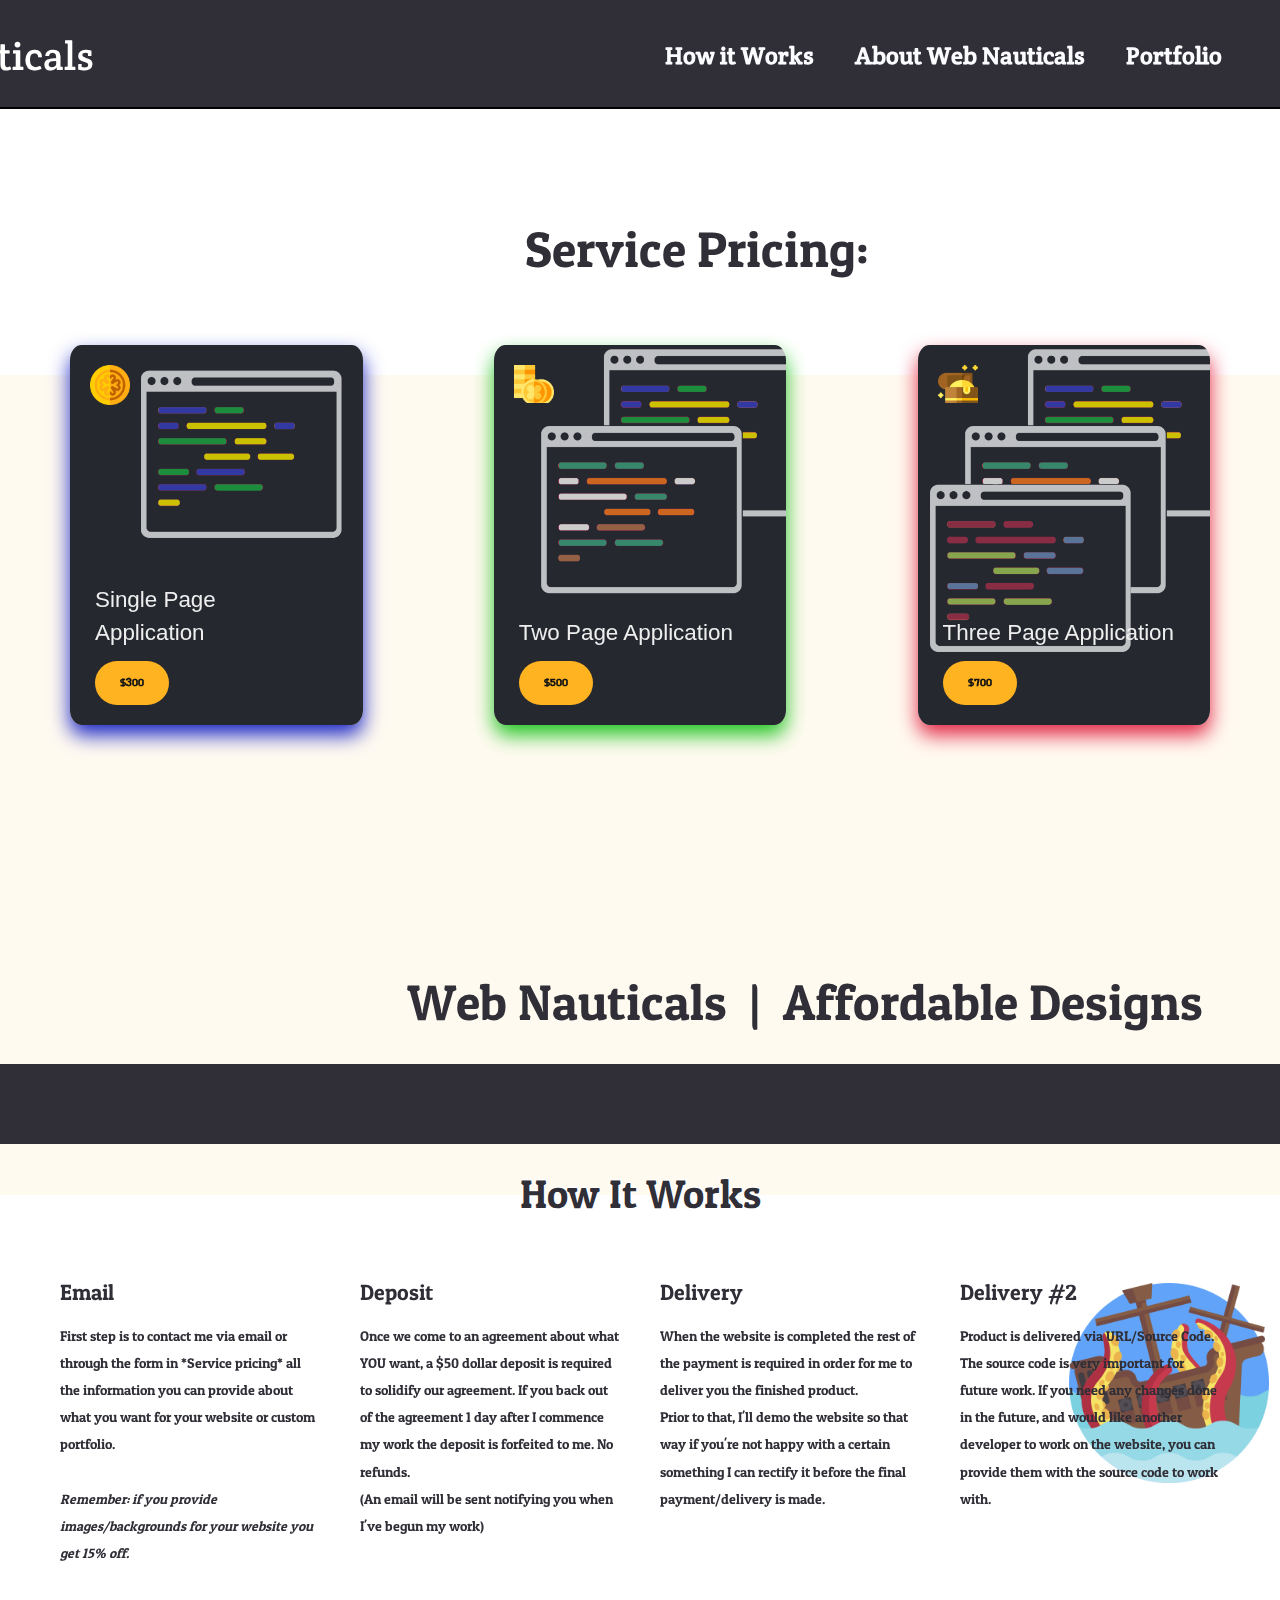
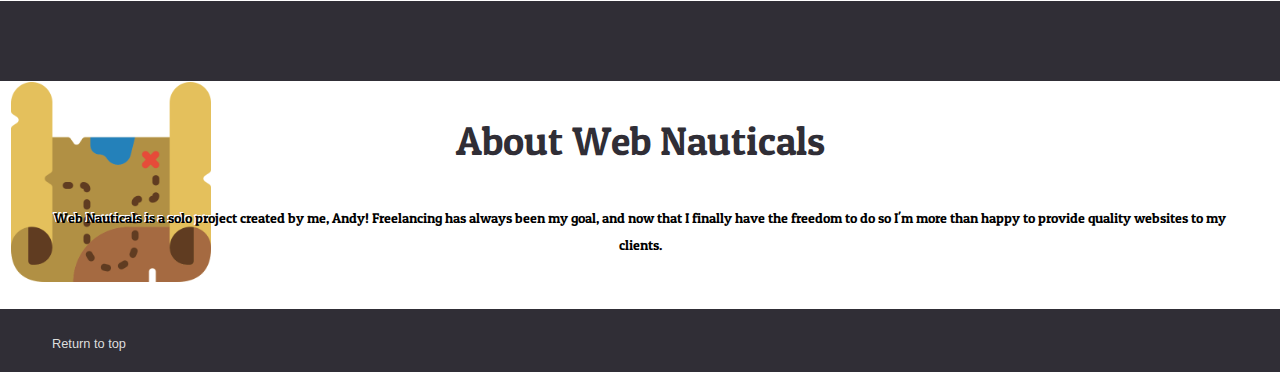
==== commit 5acc1fc2: "changed some syntax" ====
--- a/index.html
+++ b/index.html
@@ -44,7 +44,7 @@
             <h1>Service Pricing:</h1>
             </div>
             <div class="info" style = "position:relative; left:1550px; top:325px;">
-            <h2>10% discount to any service<br>if images/backgrounds<br><span style="text-decoration: underline;">are provided</span></h2>
+            <h2>15% discount to any service<br>if images/backgrounds<br><span style="text-decoration: underline;">are provided</span></h2>
             </div>
             <section id="swirl-image">
                 <div class="swirl-text">
@@ -68,7 +68,7 @@
                                 <div class="contents">
                                     <h4>Two Page Application</h4>
                                     <a href="contact.html">
-                                        <button class="btn4">$400</button>
+                                        <button class="btn4">$500</button>
                                         </a> 
                                 </div>
                             </div>
@@ -79,7 +79,7 @@
                                 <div class="contents">
                                     <h4>Three Page Application</h4>
                                     <a href="contact.html">
-                                        <button class="btn5">$500</button>
+                                        <button class="btn5">$700</button>
                                         </a> 
                                 </div>
                             </div>
@@ -117,7 +117,7 @@
                     <div class="box">
                         <div class="box-lower-section">
                             <h4>Email</h4>
-                            <p>First step is to contact me via email or through the form in *Service pricing* all the information you can provide about what you want for your website or custom portfolio.<br><br><i>Remember: if you provide logos/images for your website you get 10% off.</i></p>
+                            <p>First step is to contact me via email or through the form in *Service pricing* all the information you can provide about what you want for your website or custom portfolio.<br><br><i>Remember: if you provide images/backgrounds for your website you get 15% off.</i></p>
                         </div>
                     </div>
 
